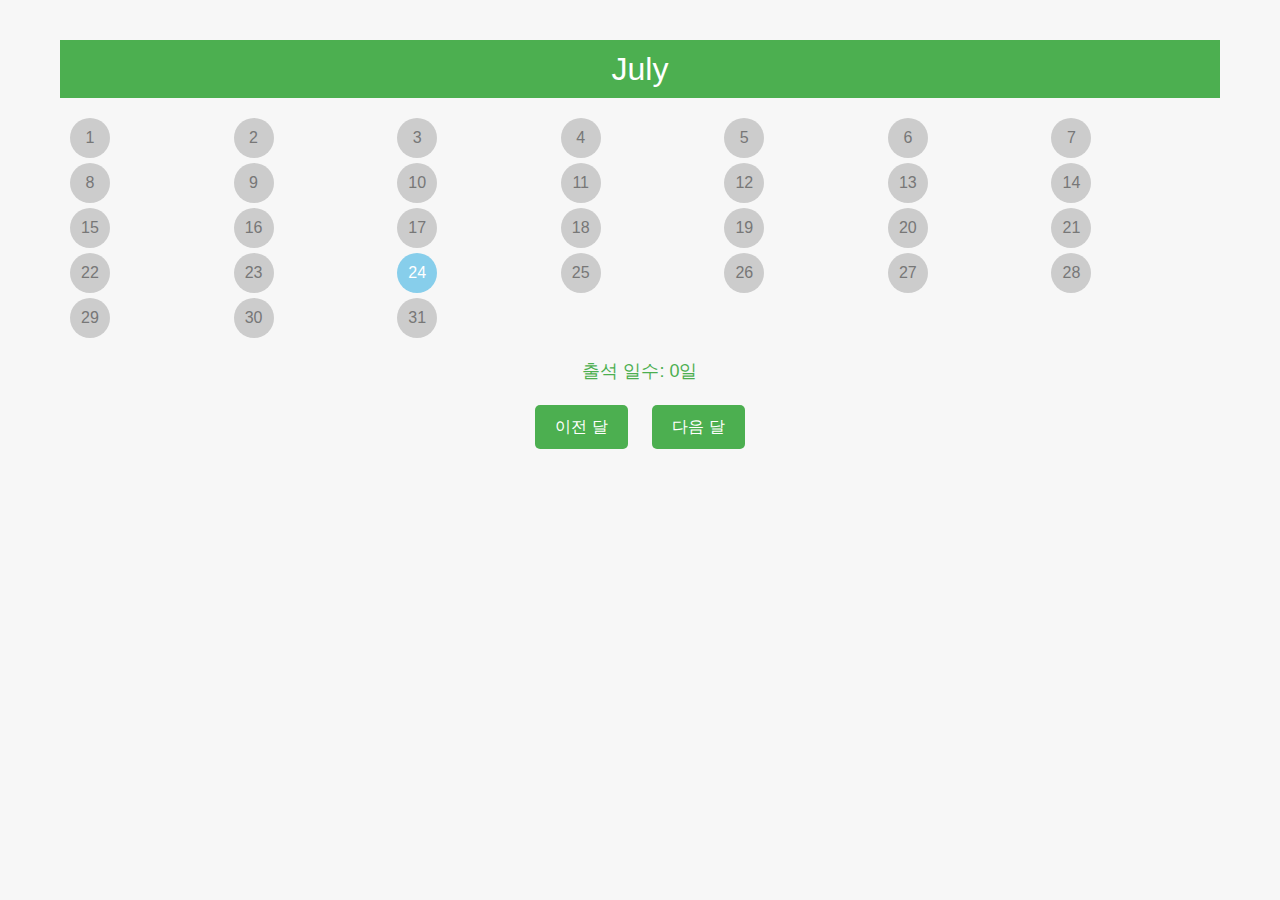
==== check.html @ 13172acd "ㅇㅇ" ====
<!DOCTYPE html>
<html lang="ko">
<head>
    <meta charset="UTF-8">
    <meta name="viewport" content="width=device-width, initial-scale=1.0">
    <title>출석체크</title>
    <link rel="stylesheet" href="https://cdn.jsdelivr.net/npm/bootstrap@5.3.3/dist/css/bootstrap.min.css">
    <style>
        body {
            font-family: Arial, sans-serif;
            margin: 0;
            padding: 0;
            background-color: #f7f7f7;
            text-align: center;
        }
        .container {
            max-width: 1200px;
            margin: 20px auto;
            padding: 20px;
        }
        .month {
            margin-bottom: 20px;
        }
        .month h2 {
            background-color: #4CAF50;
            color: white;
            padding: 10px;
            margin-bottom: 10px;
        }
        .days {
            display: grid;
            grid-template-columns: repeat(7, 1fr);
            gap: 5px;
            padding: 10px;
        }
        .days div {
            width: 40px;
            height: 40px;
            line-height: 40px;
            text-align: center;
            border-radius: 50%;
            cursor: pointer;
            transition: background-color 0.3s;
        }
        .days div.attended {
            background-color: #4CAF50;
            color: white;
        }
        .days div.today {
            background-color: #87CEEB;
            color: white;
        }
        .days div.disabled {
            cursor: not-allowed;
            background-color: #ccc;
            color: #777;
        }
        .navigation {
            margin-top: 20px;
        }
        .navigation button {
            margin: 0 10px;
            padding: 10px 20px;
            background-color: #4CAF50;
            color: white;
            border: none;
            border-radius: 5px;
            cursor: pointer;
        }
        .navigation button:disabled {
            background-color: #aaa;
            cursor: not-allowed;
        }
        #attendance-count {
            font-size: 18px;
            margin-top: 10px;
            color: #4CAF50;
        }
    </style>
</head>
<body>
    <div class="container">
        <div class="month">
            <h2 id="month-name">August</h2>
            <div class="days" id="days-container">
                <!-- 날짜가 여기 추가됨 -->
            </div>
            <div id="attendance-count">출석 일수: 0일</div>
        </div>

        <!-- 월 네비게이션 -->
        <div class="navigation">
            <button id="prev-btn" onclick="prevMonth()">이전 달</button>
            <button id="next-btn" onclick="nextMonth()">다음 달</button>
        </div>
    </div>

    <script>
        const months = [
            { name: "January", days: 31 },
            { name: "February", days: 28 },
            { name: "March", days: 31 },
            { name: "April", days: 30 },
            { name: "May", days: 31 },
            { name: "June", days: 30 },
            { name: "July", days: 31 },
            { name: "August", days: 31 },
            { name: "September", days: 30 },
            { name: "October", days: 31 },
            { name: "November", days: 30 },
            { name: "December", days: 31 },
        ];

        const today = new Date();
        const currentMonth = today.getMonth(); // 현재 월 (0~11)
        const currentDay = today.getDate(); // 현재 날짜 (1~31)
        let displayedMonth = currentMonth;
        let attendanceData = JSON.parse(localStorage.getItem('attendanceData')) || Array(12).fill(null).map(() => []);

        function createCalendar(monthIndex) {
            const container = document.getElementById('days-container');
            container.innerHTML = ''; // 이전 달의 날짜 초기화
            const days = months[monthIndex].days;
            const monthAttendance = attendanceData[monthIndex];

            for (let i = 1; i <= days; i++) {
                const dayElement = document.createElement('div');
                dayElement.textContent = i;

                if (monthAttendance.includes(i)) {
                    dayElement.classList.add('attended');
                }

                if (monthIndex === currentMonth && i === currentDay) {
                    dayElement.classList.add('today');
                    dayElement.addEventListener('click', function() {
                        this.classList.add('attended');
                        markAttendance(monthIndex, i);
                    });
                } else if (monthIndex < currentMonth || (monthIndex === currentMonth && i < currentDay)) {
                    dayElement.classList.add('disabled');
                } else {
                    dayElement.classList.add('disabled');
                }

                container.appendChild(dayElement);
            }
            document.getElementById('month-name').textContent = months[monthIndex].name;
            updateAttendanceCount(monthIndex);
            updateNavigationButtons();
        }

        function markAttendance(monthIndex, day) {
            const monthAttendance = attendanceData[monthIndex];
            if (!monthAttendance.includes(day)) {
                monthAttendance.push(day); // 출석 추가
                localStorage.setItem('attendanceData', JSON.stringify(attendanceData));
                updateAttendanceCount(monthIndex);
            }
        }

        function updateAttendanceCount(monthIndex) {
            const attendedDays = attendanceData[monthIndex].length;
            document.getElementById('attendance-count').textContent = `출석 일수: ${attendedDays}일`;
        }

        function updateNavigationButtons() {
            document.getElementById('prev-btn').disabled = displayedMonth === 0;
            document.getElementById('next-btn').disabled = displayedMonth === 11;
        }

        function prevMonth() {
            if (displayedMonth > 0) {
                displayedMonth--;
                createCalendar(displayedMonth);
            }
        }

        function nextMonth() {
            if (displayedMonth < 11) {
                displayedMonth++;
                createCalendar(displayedMonth);
            }
        }

        // 초기 달력 생성
        createCalendar(displayedMonth);
    </script>
</body>
</html>
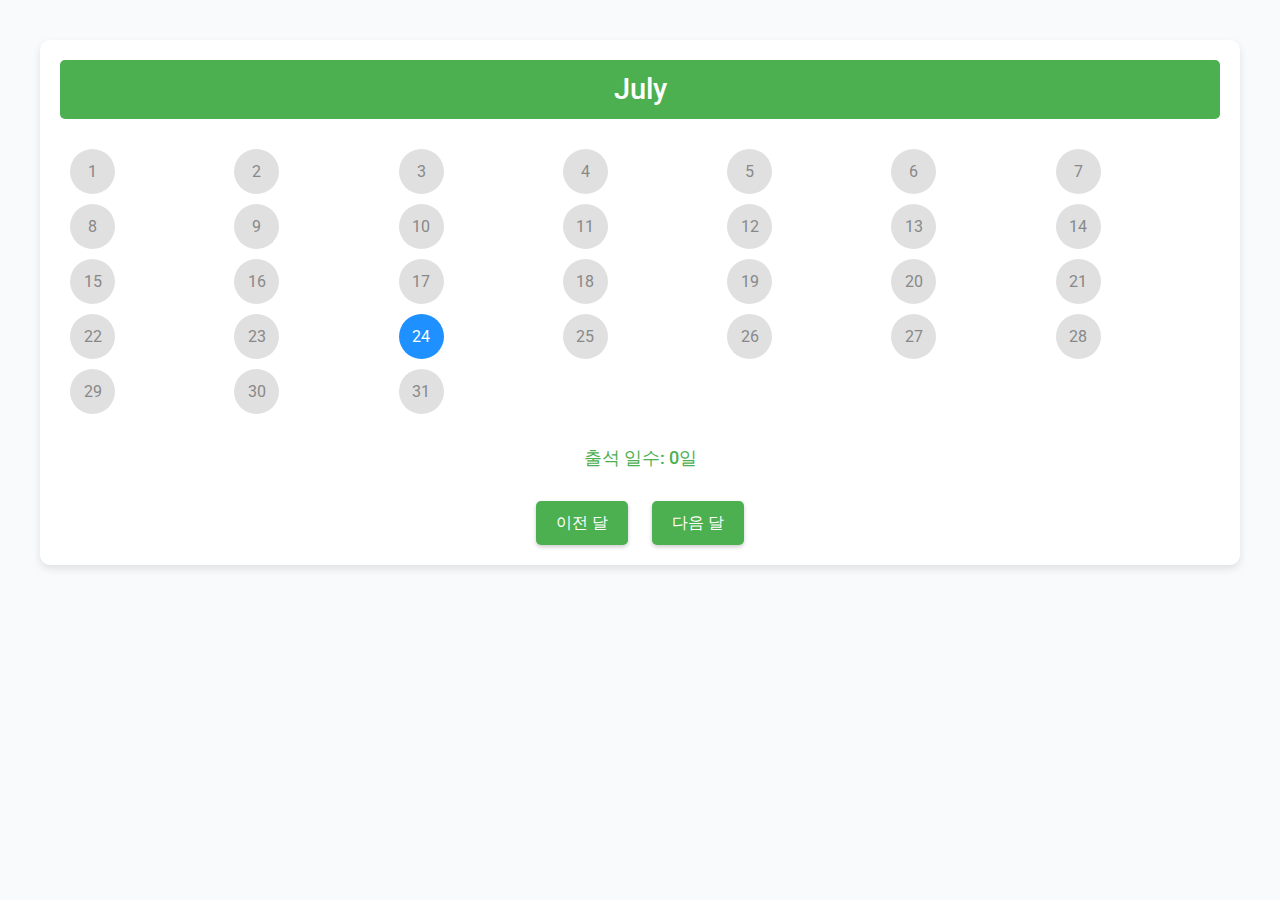
==== commit f44d9b6a: "ddd" ====
--- a/check.html
+++ b/check.html
@@ -4,59 +4,72 @@
     <meta charset="UTF-8">
     <meta name="viewport" content="width=device-width, initial-scale=1.0">
     <title>출석체크</title>
+    <!-- Google Fonts 추가 -->
+    <link href="https://fonts.googleapis.com/css2?family=Roboto:wght@400;500&display=swap" rel="stylesheet">
     <link rel="stylesheet" href="https://cdn.jsdelivr.net/npm/bootstrap@5.3.3/dist/css/bootstrap.min.css">
     <style>
         body {
-            font-family: Arial, sans-serif;
+            font-family: 'Roboto', sans-serif;
             margin: 0;
             padding: 0;
-            background-color: #f7f7f7;
+            background-color: #f9fafb;
+            color: #333;
             text-align: center;
         }
         .container {
             max-width: 1200px;
-            margin: 20px auto;
+            margin: 40px auto;
             padding: 20px;
-        }
-        .month {
-            margin-bottom: 20px;
+            background-color: #fff;
+            box-shadow: 0 4px 8px rgba(0, 0, 0, 0.1);
+            border-radius: 10px;
         }
         .month h2 {
             background-color: #4CAF50;
             color: white;
-            padding: 10px;
-            margin-bottom: 10px;
+            padding: 12px 0;
+            margin-bottom: 20px;
+            font-size: 1.8rem;
+            border-radius: 5px;
         }
         .days {
             display: grid;
             grid-template-columns: repeat(7, 1fr);
-            gap: 5px;
+            gap: 10px;
             padding: 10px;
         }
         .days div {
-            width: 40px;
-            height: 40px;
-            line-height: 40px;
+            width: 45px;
+            height: 45px;
+            line-height: 45px;
             text-align: center;
             border-radius: 50%;
             cursor: pointer;
-            transition: background-color 0.3s;
+            transition: background-color 0.3s, transform 0.2s;
+            background-color: #f1f3f5;
         }
         .days div.attended {
             background-color: #4CAF50;
             color: white;
         }
         .days div.today {
-            background-color: #87CEEB;
+            background-color: #1E90FF;
             color: white;
         }
         .days div.disabled {
+            background-color: #e0e0e0;
+            color: #888;
             cursor: not-allowed;
-            background-color: #ccc;
-            color: #777;
+        }
+        .days div.past-attended {
+            background-color: #8FBC8F;
+            color: white;
+        }
+        .days div:hover {
+            transform: scale(1.1);
         }
         .navigation {
-            margin-top: 20px;
+            margin-top: 30px;
         }
         .navigation button {
             margin: 0 10px;
@@ -66,15 +79,22 @@
             border: none;
             border-radius: 5px;
             cursor: pointer;
+            box-shadow: 0 2px 4px rgba(0, 0, 0, 0.2);
+            transition: background-color 0.3s ease, box-shadow 0.2s;
         }
         .navigation button:disabled {
             background-color: #aaa;
             cursor: not-allowed;
         }
+        .navigation button:hover:not(:disabled) {
+            background-color: #45a049;
+            box-shadow: 0 4px 8px rgba(0, 0, 0, 0.1);
+        }
         #attendance-count {
             font-size: 18px;
-            margin-top: 10px;
+            margin-top: 20px;
             color: #4CAF50;
+            font-weight: 500;
         }
     </style>
 </head>
@@ -112,14 +132,14 @@
         ];
 
         const today = new Date();
-        const currentMonth = today.getMonth(); // 현재 월 (0~11)
-        const currentDay = today.getDate(); // 현재 날짜 (1~31)
+        const currentMonth = today.getMonth();
+        const currentDay = today.getDate();
         let displayedMonth = currentMonth;
         let attendanceData = JSON.parse(localStorage.getItem('attendanceData')) || Array(12).fill(null).map(() => []);
 
         function createCalendar(monthIndex) {
             const container = document.getElementById('days-container');
-            container.innerHTML = ''; // 이전 달의 날짜 초기화
+            container.innerHTML = ''; // Clear previous month days
             const days = months[monthIndex].days;
             const monthAttendance = attendanceData[monthIndex];
 
@@ -128,15 +148,17 @@
                 dayElement.textContent = i;
 
                 if (monthAttendance.includes(i)) {
-                    dayElement.classList.add('attended');
+                    dayElement.classList.add(monthIndex === currentMonth ? 'attended' : 'past-attended');
                 }
 
                 if (monthIndex === currentMonth && i === currentDay) {
                     dayElement.classList.add('today');
-                    dayElement.addEventListener('click', function() {
-                        this.classList.add('attended');
-                        markAttendance(monthIndex, i);
-                    });
+                    if (!monthAttendance.includes(i)) {
+                        dayElement.addEventListener('click', function() {
+                            this.classList.add('attended');
+                            markAttendance(monthIndex, i);
+                        });
+                    }
                 } else if (monthIndex < currentMonth || (monthIndex === currentMonth && i < currentDay)) {
                     dayElement.classList.add('disabled');
                 } else {
@@ -153,7 +175,7 @@
         function markAttendance(monthIndex, day) {
             const monthAttendance = attendanceData[monthIndex];
             if (!monthAttendance.includes(day)) {
-                monthAttendance.push(day); // 출석 추가
+                monthAttendance.push(day);
                 localStorage.setItem('attendanceData', JSON.stringify(attendanceData));
                 updateAttendanceCount(monthIndex);
             }
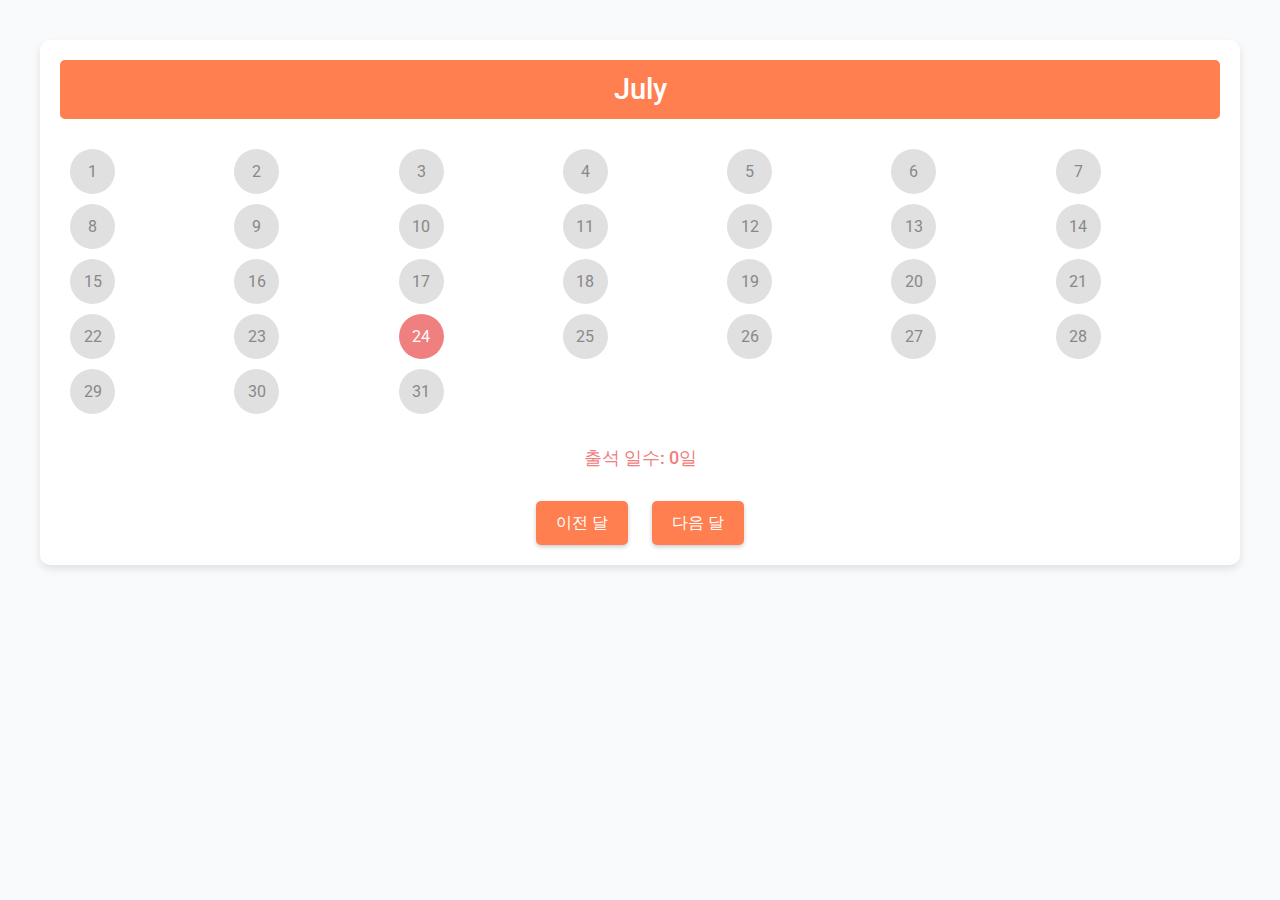
==== commit 774a9a75: "gd" ====
--- a/check.html
+++ b/check.html
@@ -25,7 +25,7 @@
             border-radius: 10px;
         }
         .month h2 {
-            background-color: #4CAF50;
+            background-color: coral;
             color: white;
             padding: 12px 0;
             margin-bottom: 20px;
@@ -49,11 +49,11 @@
             background-color: #f1f3f5;
         }
         .days div.attended {
-            background-color: #4CAF50;
+            background-color: coral;
             color: white;
         }
         .days div.today {
-            background-color: #1E90FF;
+            background-color: lightcoral;
             color: white;
         }
         .days div.disabled {
@@ -62,7 +62,7 @@
             cursor: not-allowed;
         }
         .days div.past-attended {
-            background-color: #8FBC8F;
+            background-color: coral;
             color: white;
         }
         .days div:hover {
@@ -74,7 +74,7 @@
         .navigation button {
             margin: 0 10px;
             padding: 10px 20px;
-            background-color: #4CAF50;
+            background-color: coral;
             color: white;
             border: none;
             border-radius: 5px;
@@ -87,13 +87,13 @@
             cursor: not-allowed;
         }
         .navigation button:hover:not(:disabled) {
-            background-color: #45a049;
+            background-color: lightcoral;
             box-shadow: 0 4px 8px rgba(0, 0, 0, 0.1);
         }
         #attendance-count {
             font-size: 18px;
             margin-top: 20px;
-            color: #4CAF50;
+            color: lightcoral;
             font-weight: 500;
         }
     </style>
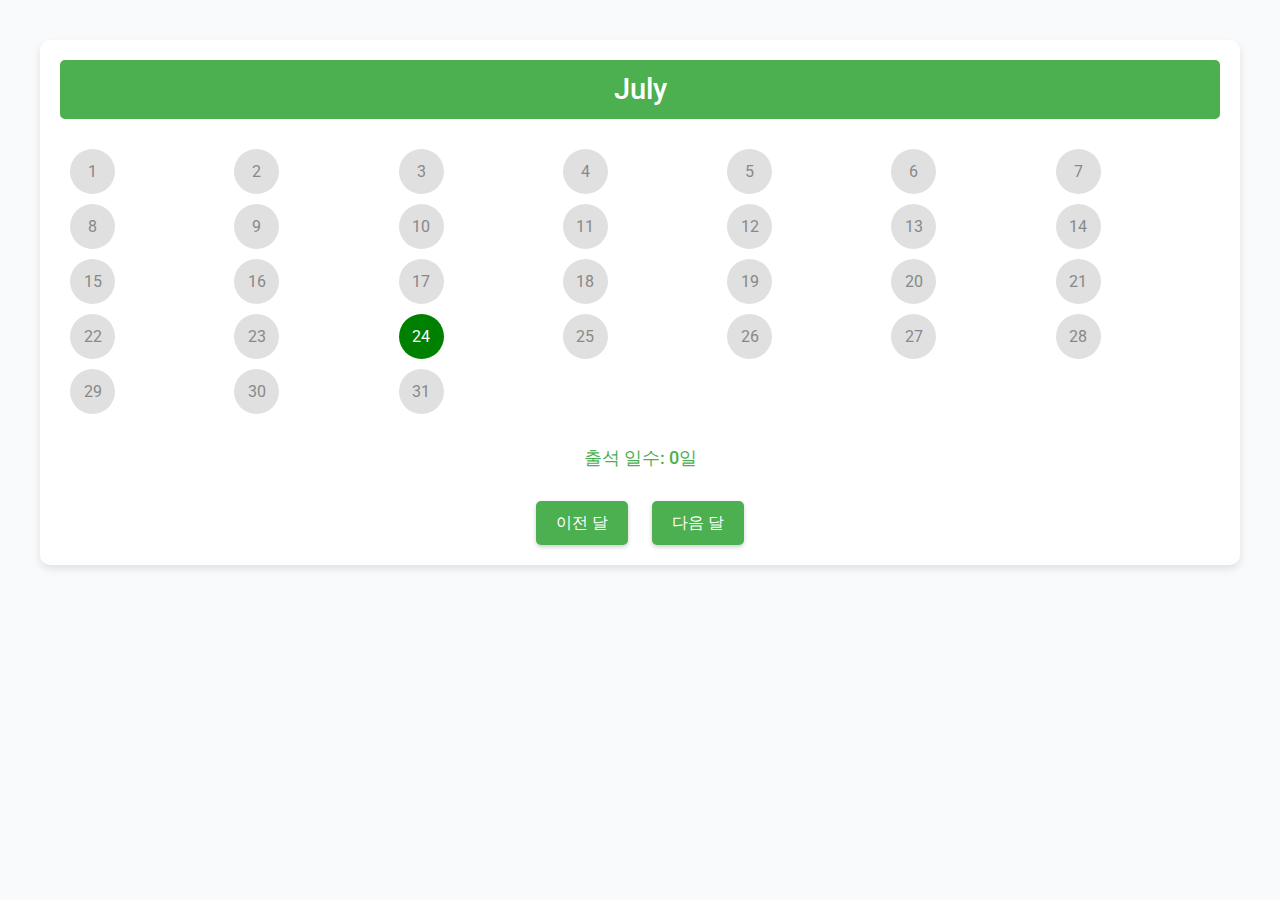
==== commit 44079fd2: "ㅇ" ====
--- a/check.html
+++ b/check.html
@@ -25,7 +25,7 @@
             border-radius: 10px;
         }
         .month h2 {
-            background-color: coral;
+            background-color: #4CAF50;
             color: white;
             padding: 12px 0;
             margin-bottom: 20px;
@@ -49,11 +49,11 @@
             background-color: #f1f3f5;
         }
         .days div.attended {
-            background-color: coral;
+            background-color: #4CAF50;
             color: white;
         }
         .days div.today {
-            background-color: lightcoral;
+            background-color: green;
             color: white;
         }
         .days div.disabled {
@@ -62,7 +62,7 @@
             cursor: not-allowed;
         }
         .days div.past-attended {
-            background-color: coral;
+            background-color: #4CAF50;
             color: white;
         }
         .days div:hover {
@@ -74,7 +74,7 @@
         .navigation button {
             margin: 0 10px;
             padding: 10px 20px;
-            background-color: coral;
+            background-color: #4CAF50;
             color: white;
             border: none;
             border-radius: 5px;
@@ -87,13 +87,13 @@
             cursor: not-allowed;
         }
         .navigation button:hover:not(:disabled) {
-            background-color: lightcoral;
+            background-color: green;
             box-shadow: 0 4px 8px rgba(0, 0, 0, 0.1);
         }
         #attendance-count {
             font-size: 18px;
             margin-top: 20px;
-            color: lightcoral;
+            color: #4CAF50;
             font-weight: 500;
         }
     </style>
